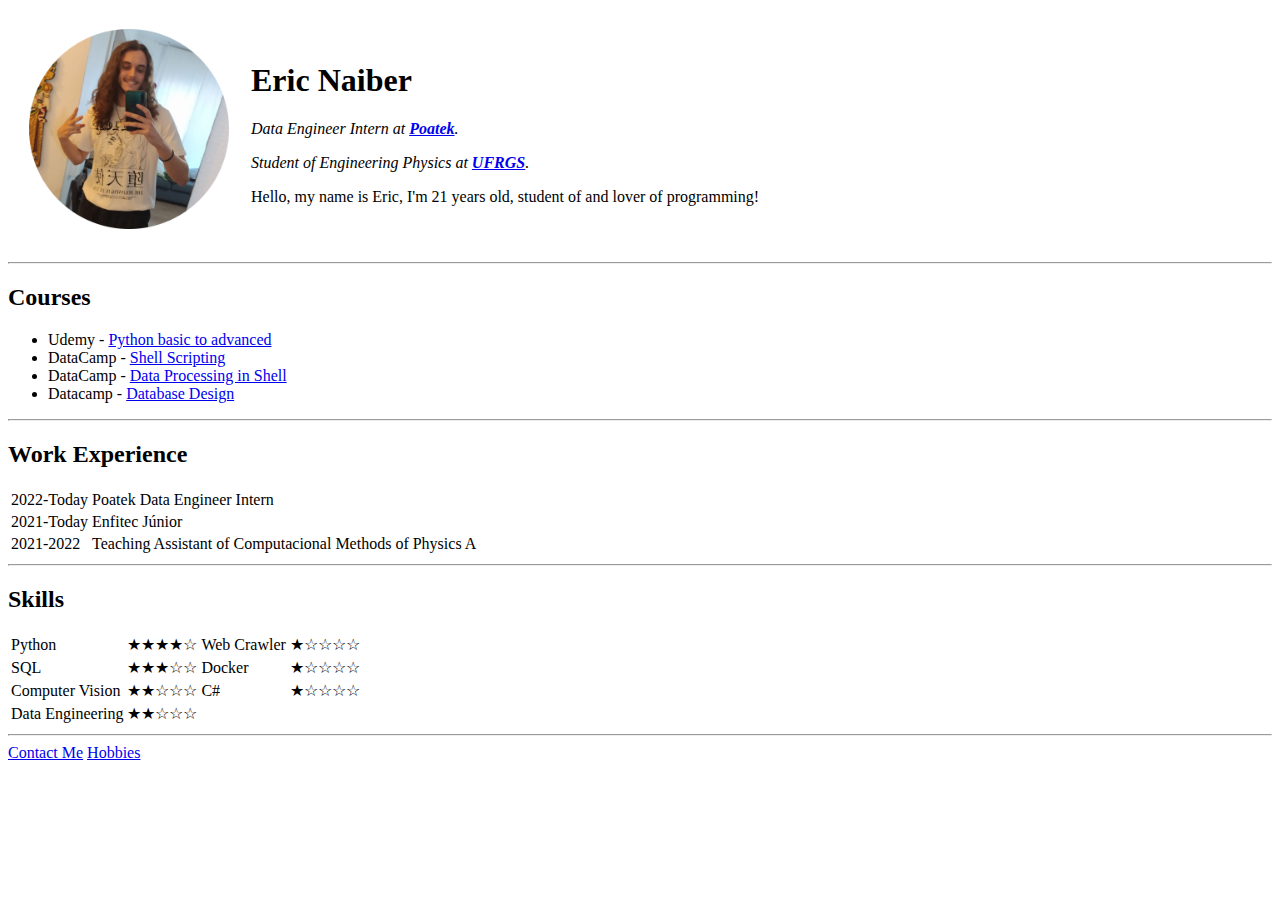
==== index.html @ 35730f24 "initial commit" ====
<!DOCTYPE html>
<html lang="en" dir="ltr">

<head>
  <meta charset="utf-8">
  <title>Eric Naiber personal site</title>
</head>

<body>
  <table cellspacing="20">
    <tr>
      <td><img src="Images/EricCircle.png" alt="eric profile picture" height="200" width="200"></td>
      <td>
        <h1>Eric Naiber</h1>
        <p><em>Data Engineer Intern at <strong><a href="https://poatek.com">Poatek</a></strong>.</em></p>
        <p><em>Student of Engineering Physics at <strong><a href="http://www.ufrgs.br/ufrgs/inicial">UFRGS</a></strong>.</em></p>
        <p>Hello, my name is Eric, I'm 21 years old, student of and lover of programming!</p>
      </td>
    </tr>
  </table>
  <hr>
  <h2>Courses</h2>
  <ul>
    <li>Udemy - <a href="https://www.udemy.com/certificate/UC-d43f5645-93ce-4f6c-af1e-4bc57afe8168/">Python basic to advanced</a></li>
    <li>DataCamp - <a href="https://www.datacamp.com/statement-of-accomplishment/course/40bfe8a3a7dc5c046318740e9b1f0c47a1fb7898">Shell Scripting</a></li>
    <li>DataCamp - <a href="https://www.datacamp.com/statement-of-accomplishment/course/9f7483ef457fcec3313eb92ef013cbabe66ca685">Data Processing in Shell</a></li>
    <li>Datacamp - <a href="https://www.datacamp.com/statement-of-accomplishment/course/bc8d205f31504042d63f056aa5dfc1408e859bff">Database Design</a> </li>
  </ul>

  <hr>

  <h2>Work Experience</h2>
  <table>
    <tbody >
      <tr>
        <td>2022-Today</td>
        <td>Poatek Data Engineer Intern</td>
      </tr>
      <tr>
        <td>2021-Today</td>
        <td>Enfitec Júnior</td>
      </tr>
      <tr>
        <td>2021-2022</td>
        <td>Teaching Assistant of Computacional Methods of Physics A</td>
      </tr>
    </tbody>
  </table>

  <hr>

  <h2>Skills</h2>
  <table>
    <tr>
      <td>Python</td>
      <td>★★★★☆</td>
      <td>Web Crawler</td>
      <td> ★☆☆☆☆</td>
    </tr>
    <tr>
      <td>SQL</td>
      <td>★★★☆☆</td>
      <td>Docker</td>
      <td>★☆☆☆☆</td>
    </tr>
    <tr>
      <td>Computer Vision</td>
      <td>★★☆☆☆</td>
      <td>C#</td>
      <td>★☆☆☆☆</td>
    </tr>
    <tr>
      <td>Data Engineering</td>
      <td>★★☆☆☆</td>

    </tr>
  </table>

  <hr>
  <a href="contact.html">Contact Me</a>
  <a href="hobbies.html">Hobbies</a>
</body>

</html>
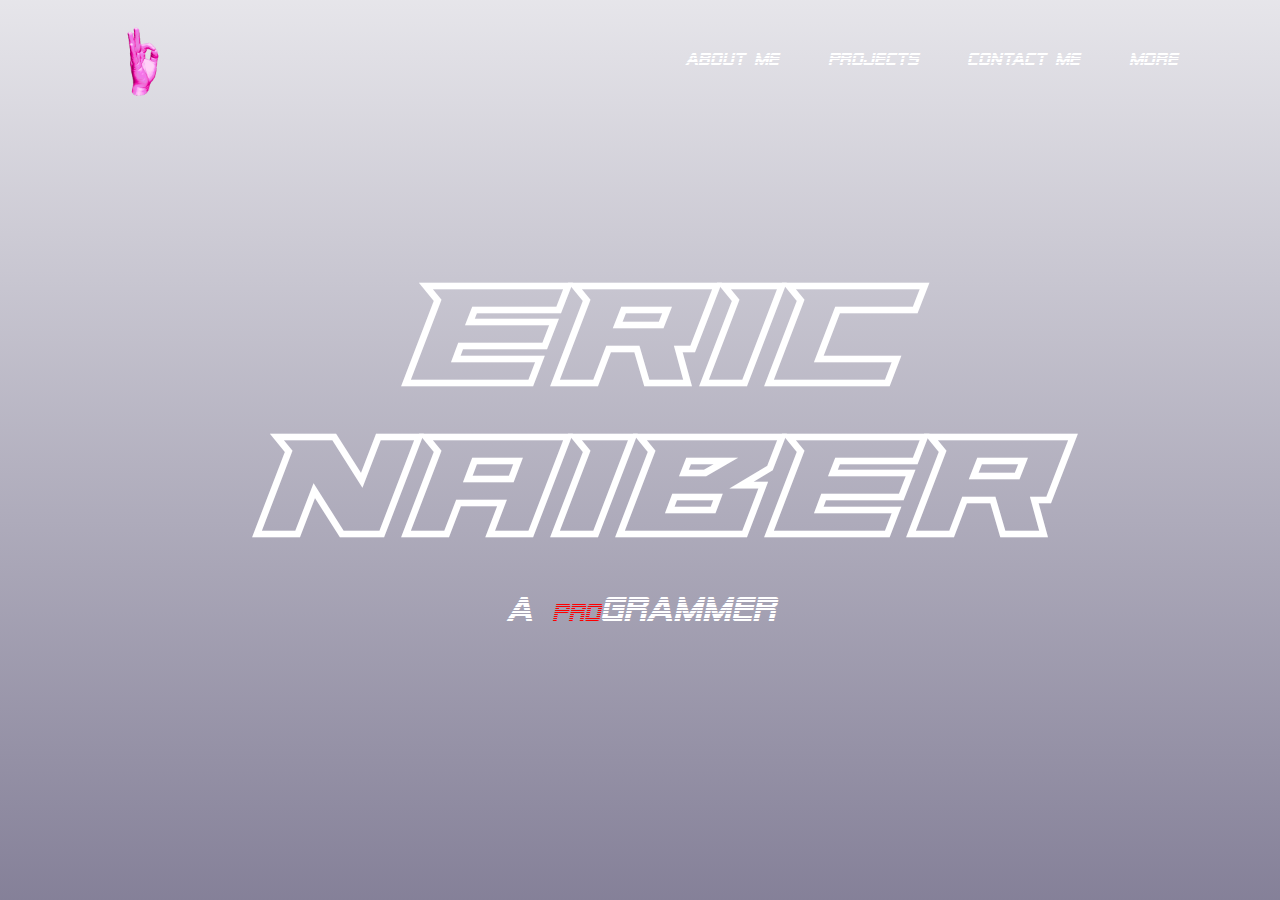
==== commit 68bb0e90: "Vaporme" ====
--- a/index.html
+++ b/index.html
@@ -3,82 +3,31 @@
 
 <head>
   <meta charset="utf-8">
-  <title>Eric Naiber personal site</title>
+  <title>Eric Personal Site</title>
+  <link rel="stylesheet" href="styles.css">
 </head>
 
 <body>
-  <table cellspacing="20">
-    <tr>
-      <td><img src="Images/EricCircle.png" alt="eric profile picture" height="200" width="200"></td>
-      <td>
-        <h1>Eric Naiber</h1>
-        <p><em>Data Engineer Intern at <strong><a href="https://poatek.com">Poatek</a></strong>.</em></p>
-        <p><em>Student of Engineering Physics at <strong><a href="http://www.ufrgs.br/ufrgs/inicial">UFRGS</a></strong>.</em></p>
-        <p>Hello, my name is Eric, I'm 21 years old, student of and lover of programming!</p>
-      </td>
-    </tr>
-  </table>
-  <hr>
-  <h2>Courses</h2>
-  <ul>
-    <li>Udemy - <a href="https://www.udemy.com/certificate/UC-d43f5645-93ce-4f6c-af1e-4bc57afe8168/">Python basic to advanced</a></li>
-    <li>DataCamp - <a href="https://www.datacamp.com/statement-of-accomplishment/course/40bfe8a3a7dc5c046318740e9b1f0c47a1fb7898">Shell Scripting</a></li>
-    <li>DataCamp - <a href="https://www.datacamp.com/statement-of-accomplishment/course/9f7483ef457fcec3313eb92ef013cbabe66ca685">Data Processing in Shell</a></li>
-    <li>Datacamp - <a href="https://www.datacamp.com/statement-of-accomplishment/course/bc8d205f31504042d63f056aa5dfc1408e859bff">Database Design</a> </li>
-  </ul>
+  <div class="hero">
 
-  <hr>
+    <video autoplay loop muted plays-inline class="back-video">
+      <source src="images/vaporwave.mp4" type="video/mp4">
+    </video>
 
-  <h2>Work Experience</h2>
-  <table>
-    <tbody >
-      <tr>
-        <td>2022-Today</td>
-        <td>Poatek Data Engineer Intern</td>
-      </tr>
-      <tr>
-        <td>2021-Today</td>
-        <td>Enfitec Júnior</td>
-      </tr>
-      <tr>
-        <td>2021-2022</td>
-        <td>Teaching Assistant of Computacional Methods of Physics A</td>
-      </tr>
-    </tbody>
-  </table>
-
-  <hr>
-
-  <h2>Skills</h2>
-  <table>
-    <tr>
-      <td>Python</td>
-      <td>★★★★☆</td>
-      <td>Web Crawler</td>
-      <td> ★☆☆☆☆</td>
-    </tr>
-    <tr>
-      <td>SQL</td>
-      <td>★★★☆☆</td>
-      <td>Docker</td>
-      <td>★☆☆☆☆</td>
-    </tr>
-    <tr>
-      <td>Computer Vision</td>
-      <td>★★☆☆☆</td>
-      <td>C#</td>
-      <td>★☆☆☆☆</td>
-    </tr>
-    <tr>
-      <td>Data Engineering</td>
-      <td>★★☆☆☆</td>
-
-    </tr>
-  </table>
-
-  <hr>
-  <a href="contact.html">Contact Me</a>
-  <a href="hobbies.html">Hobbies</a>
+    <nav>
+      <img src="images/topaporwave.png" class="logo">
+      <ul>
+        <li><a href="#">ABOUT ME</a></li>
+        <li><a href="#">PROJECTS</a></li>
+        <li><a href="#">CONTACT ME</a></li>
+        <li><a href="#">MORE</a></li>
+      </ul>
+    </nav>
+    <div class="content">
+      <h1>Eric Naiber</h1>
+      <a href="#">a <span class="pro">pro</span>grammer</a>
+    </div>
+  </div>
 </body>
 
 </html>
--- a/styles.css
+++ b/styles.css
@@ -0,0 +1,108 @@
+@font-face {
+  src: url(fonts/SFAlienEncounters-Italic.ttf);
+  font-family: stream;
+}
+
+@font-face {
+  src: url(fonts/paladins.ttf);
+  font-family: vcr;
+}
+
+*{
+  margin: 0;
+  padding: 0;
+  box-sizing: border-box;
+  font-family: stream;
+}
+
+.hero{
+  width: 100%;
+  height: 100vh;
+  background-image: linear-gradient(rgba(12, 3, 51, 0.1),rgba(12, 3, 51, 0.5));
+  position: relative;
+  padding: 0 5%;
+  display: flex;
+  align-items: center;
+  justify-content: center;
+}
+
+nav{
+  width: 100%;
+  position: absolute;
+  top: 0;
+  left: 0;
+  padding: 20px 8%;
+  display: flex;
+  align-items: center;
+  justify-content: space-between;
+}
+
+nav .logo{
+  width: 80px;
+}
+
+nav ul li{
+  list-style: none;
+  display: inline-block;
+  margin-left: 40px;
+}
+
+nav ul li a{
+  text-decoration: none;
+  color: #fff;
+  font-size: 17px;
+}
+
+.content{
+  text-align: center;
+}
+
+.content h1{
+  font-family: vcr;
+  font-size: 150px;
+  color: #fff;
+  font-weight: 600;
+  -webkit-text-stroke: 2px #fff;
+  color: transparent;
+  transition: 0.5s;
+}
+
+.content h1:hover{
+  -webkit-text-stroke: 2px red;
+}
+
+.content a{
+  font-size: 34px;
+  text-decoration: none;
+  display: inline-block;
+  color: #fff;
+  padding: 14px 70px;
+  margin-top: 20px;
+}
+
+.back-video{
+  position: absolute;
+  right: 0;
+  bottom: 0;
+  z-index: -1;
+}
+
+.pro{
+  font-family: stream;
+  font-size: 24px;
+  color: red;
+}
+
+@media (min-ascpect-ratio: 16/9) {
+  .back-video{
+    width: 100%;
+    height: auto;
+  }
+}
+
+@media (max-ascpect-ratio: 16/9) {
+  .back-video{
+    width: auto;
+    height: 100%;
+  }
+}
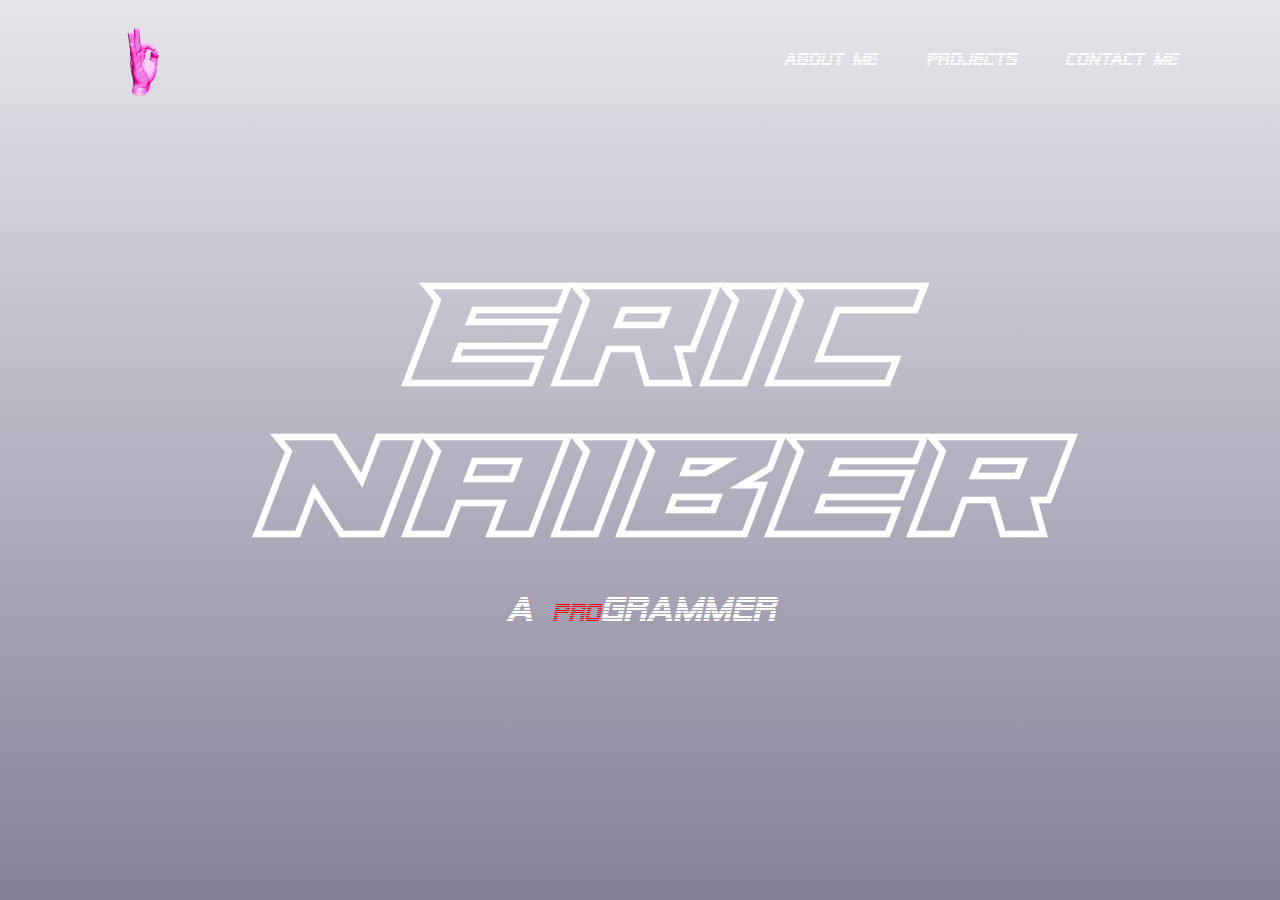
==== commit 264c9315: "Update content" ====
--- a/index.html
+++ b/index.html
@@ -3,7 +3,8 @@
 
 <head>
   <meta charset="utf-8">
-  <title>Eric Personal Site</title>
+  <meta name="description" content="Hey! I’m Eric, a student of Engineering Physics at UFRGS and lover of programming. I've a big passion for challenges and new technologies, in special AI, Machine Learning, Data Science and Data Engineering. If you want your personal website or some service that involves Data Engineering (such as web scraping, data visualization, dashboards, aws, etc), contact me!">
+  <title>Eric Naiber</title>
   <link rel="stylesheet" href="styles.css">
 </head>
 
@@ -18,9 +19,8 @@
       <img src="images/topaporwave.png" class="logo">
       <ul>
         <li><a href="#">ABOUT ME</a></li>
-        <li><a href="#">PROJECTS</a></li>
-        <li><a href="#">CONTACT ME</a></li>
-        <li><a href="#">MORE</a></li>
+        <li><a href="https://github.com/RicGary" target=”_blank”>PROJECTS</a></li>
+        <li><a href="https://www.linkedin.com/in/ericnaiber/" target=”_blank”>CONTACT ME</a></li>
       </ul>
     </nav>
     <div class="content">
--- a/styles.css
+++ b/styles.css
@@ -93,14 +93,14 @@
   color: red;
 }
 
-@media (min-ascpect-ratio: 16/9) {
+@media (min-aspect-ratio: 16/9) {
   .back-video{
     width: 100%;
     height: auto;
   }
 }
 
-@media (max-ascpect-ratio: 16/9) {
+@media (max-aspect-ratio: 16/9) {
   .back-video{
     width: auto;
     height: 100%;
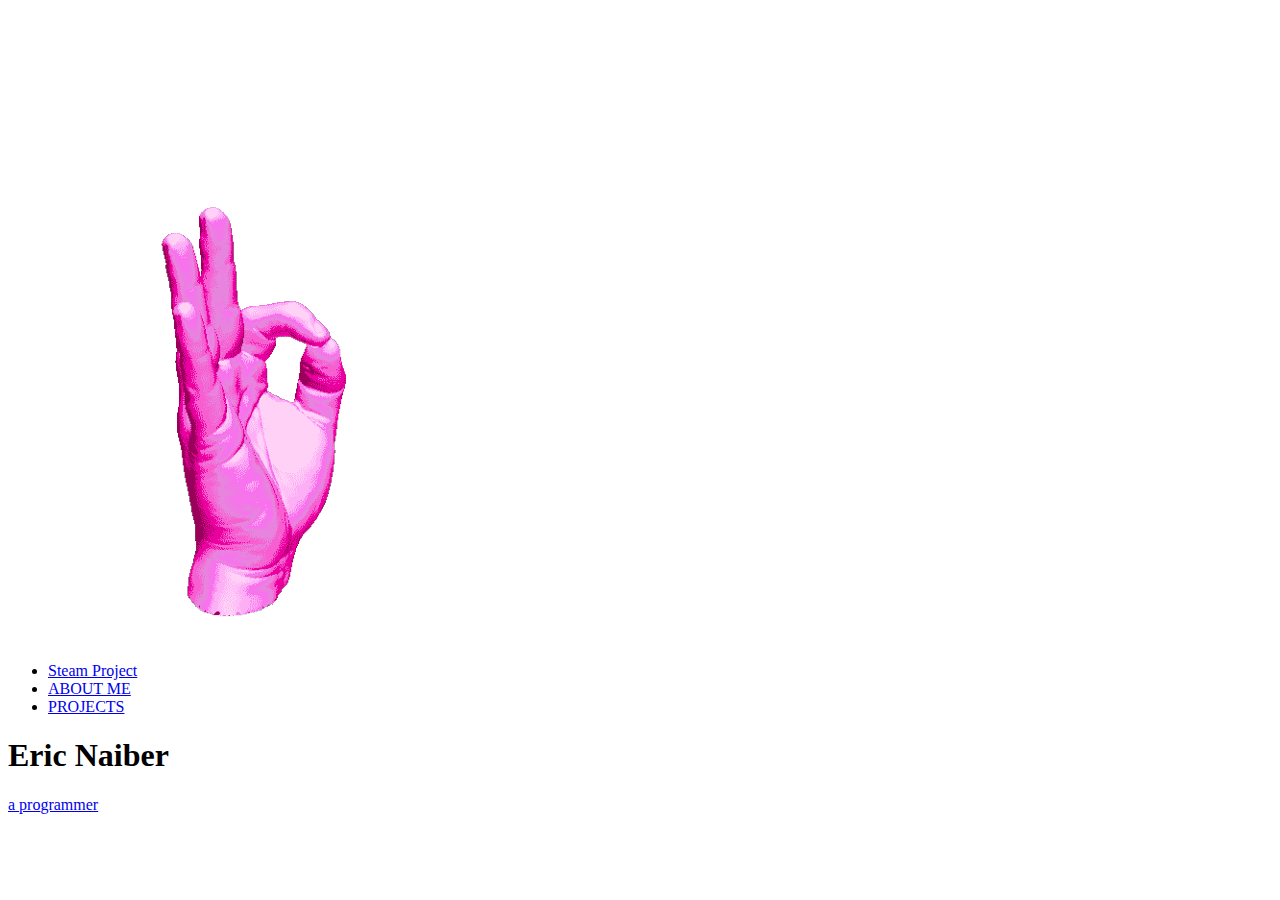
==== commit 378b82e7: "Added link to steam website" ====
--- a/index.html
+++ b/index.html
@@ -5,7 +5,9 @@
   <meta charset="utf-8">
   <meta name="description" content="Hey! I’m Eric, a student of Engineering Physics at UFRGS and lover of programming. I've a big passion for challenges and new technologies, in special AI, Machine Learning, Data Science and Data Engineering. If you want your personal website or some service that involves Data Engineering (such as web scraping, data visualization, dashboards, aws, etc), contact me!">
   <title>Eric Naiber</title>
-  <link rel="stylesheet" href="styles.css">
+  <link rel="stylesheet" href="css/first-page.top-bar.css">
+  <link rel="stylesheet" href="css/styles.css">
+  <link rel="icon" type="image/x-icon" href="images/topaporwave.ico">
 </head>
 
 <body>
@@ -18,9 +20,10 @@
     <nav>
       <img src="images/topaporwave.png" class="logo">
       <ul>
-        <li><a href="#">ABOUT ME</a></li>
-        <li><a href="https://github.com/RicGary" target=”_blank”>PROJECTS</a></li>
-        <li><a href="https://www.linkedin.com/in/ericnaiber/" target=”_blank”>CONTACT ME</a></li>
+        <li><a href="https://steammywishlist.onrender.com" target=”_blank” class="top-nav-bar">Steam Project</a></li>
+        <li><a href="https://www.linkedin.com/in/ericnaiber/" target=”_blank” class="top-nav-bar">ABOUT ME</a></li>
+        <li><a href="https://github.com/RicGary" target=”_blank” class="top-nav-bar">PROJECTS</a></li>
+        <!-- <li><a href="https://www.linkedin.com/in/ericnaiber/" target=”_blank” class="top-nav-bar">CONTACT ME</a></li> -->
       </ul>
     </nav>
     <div class="content">
